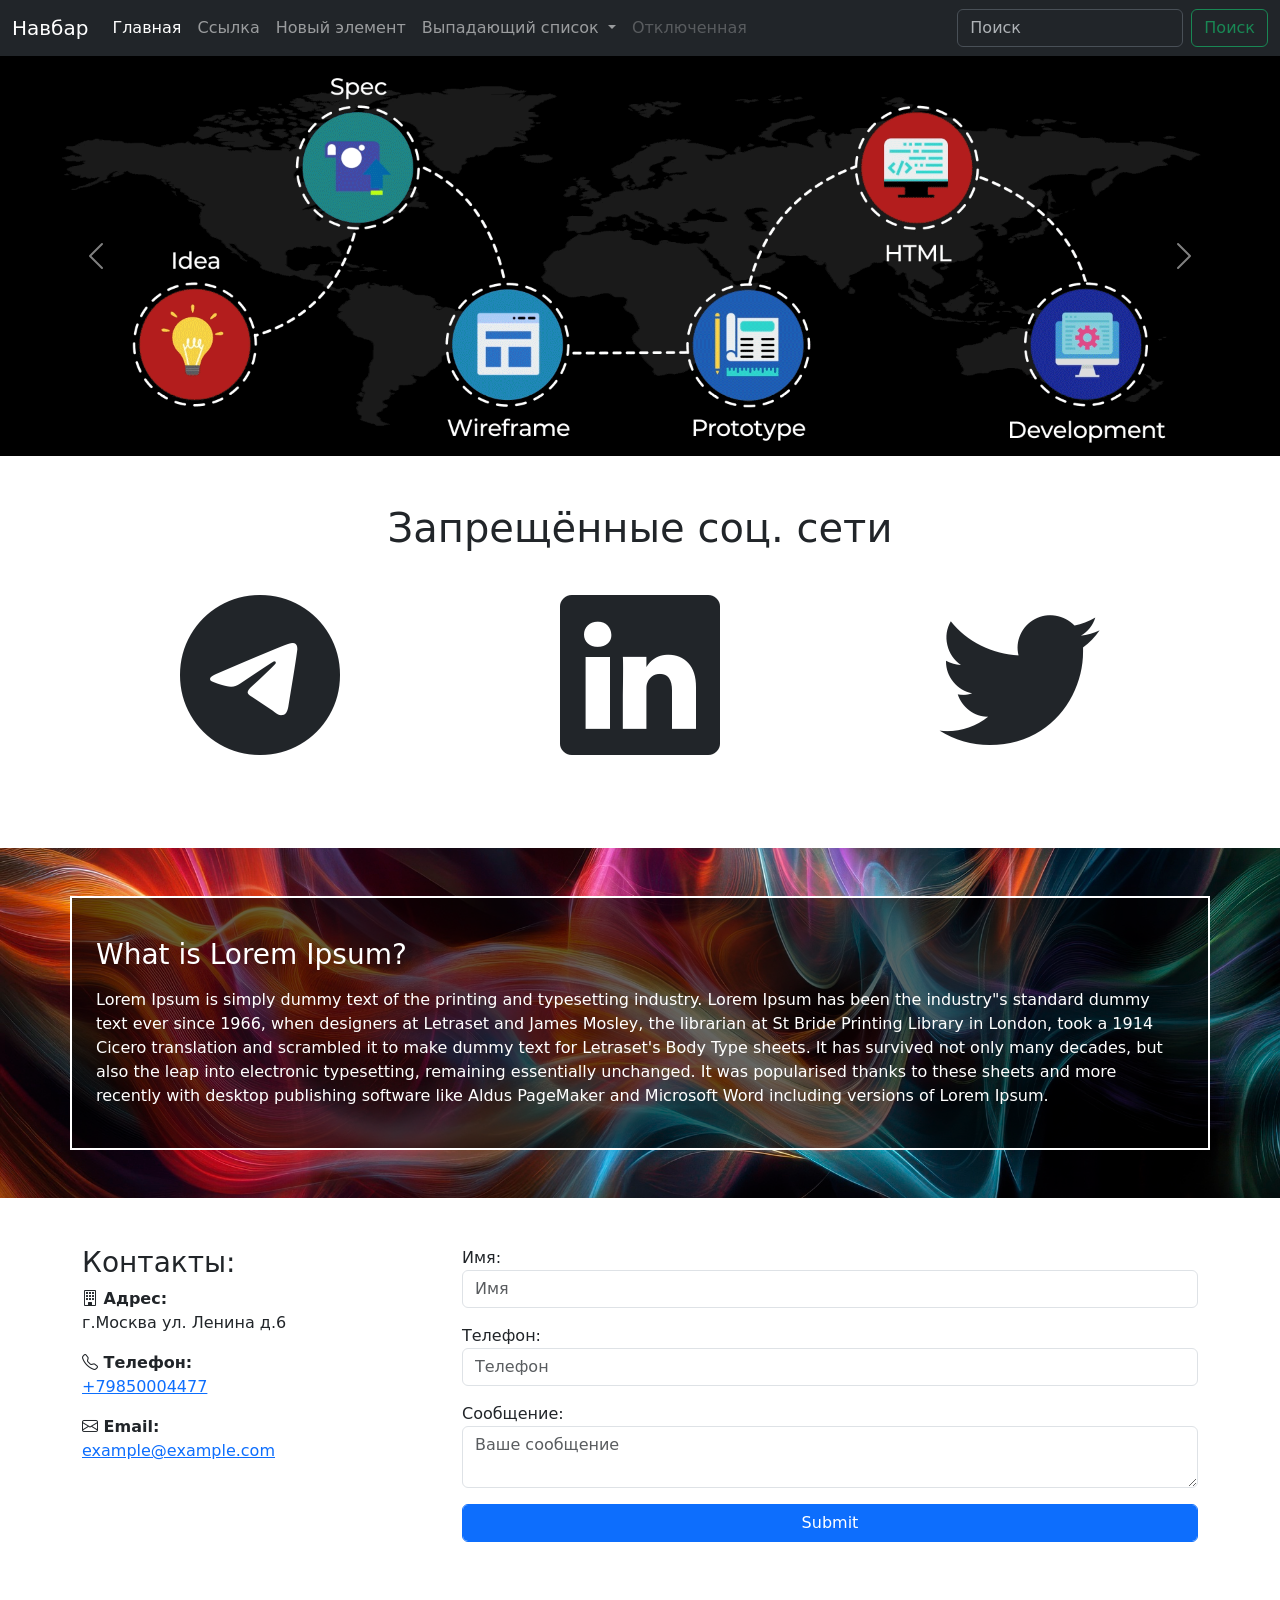
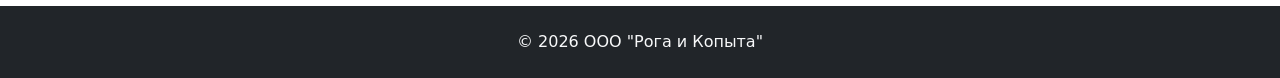
==== page.html @ dc10f3df "first commit" ====
<!doctype html>
<html lang="en">
<head>
  <meta charset="utf-8">
  <meta name="viewport" content="width=device-width, initial-scale=1">
  <title>Bootstrap demo</title>
  <link href="https://cdn.jsdelivr.net/npm/bootstrap@5.3.3/dist/css/bootstrap.min.css" rel="stylesheet" integrity="sha384-QWTKZyjpPEjISv5WaRU9OFeRpok6YctnYmDr5pNlyT2bRjXh0JMhjY6hW+ALEwIH" crossorigin="anonymous">
  <link rel="stylesheet" href="https://cdn.jsdelivr.net/npm/bootstrap-icons@1.11.1/font/bootstrap-icons.css">
</head>
<body>
  <nav class="navbar navbar-expand-lg bg-dark" data-bs-theme="dark">
    <div class="container-fluid">
      <a class="navbar-brand" href="#">Навбар</a>
      <button class="navbar-toggler" type="button" data-bs-toggle="collapse" data-bs-target="#navbarSupportedContent" aria-controls="navbarSupportedContent" aria-expanded="false" aria-label="Переключатель навигации">
        <span class="navbar-toggler-icon"></span>
      </button>
      <div class="collapse navbar-collapse" id="navbarSupportedContent">
        <ul class="navbar-nav me-auto mb-2 mb-lg-0">
          <li class="nav-item">
            <a class="nav-link active" aria-current="page" href="#">Главная</a>
          </li>
          <li class="nav-item">
            <a class="nav-link" href="#">Ссылка</a>
          </li>
          <li class="nav-item">
            <a class="nav-link" href="#">Новый элемент</a>
          </li>
          <li class="nav-item dropdown">
            <a class="nav-link dropdown-toggle" href="#" role="button" data-bs-toggle="dropdown" aria-expanded="false">
              Выпадающий список
            </a>
            <ul class="dropdown-menu">
              <li><a class="dropdown-item" href="#">Действие</a></li>
              <li><a class="dropdown-item" href="#">Другое действие</a></li>
              <li><hr class="dropdown-divider"></li>
              <li><a class="dropdown-item" href="#">Что-то еще здесь</a></li>
            </ul>
          </li>
          <li class="nav-item">
            <a class="nav-link disabled">Отключенная</a>
          </li>
        </ul>
        <form class="d-flex" role="search">
          <input class="form-control me-2" type="search" placeholder="Поиск" aria-label="Поиск">
          <button class="btn btn-outline-success" type="submit">Поиск</button>
        </form>
      </div>
    </div>
  </nav>


  <div id="carouselExample" class="carousel slide">
    <div class="carousel-inner">
      <div class="carousel-item active">
        <img src="img/slide.gif" class="d-block w-100" alt="...">
      </div>
      <div class="carousel-item">
        <img src="img/slide.jpg" class="d-block w-100" alt="...">
      </div>
      <div class="carousel-item">
        <img src="img/slide.jpeg" class="d-block w-100" alt="...">
      </div>
    </div>
    <button class="carousel-control-prev" type="button" data-bs-target="#carouselExample" data-bs-slide="prev">
      <span class="carousel-control-prev-icon" aria-hidden="true"></span>
      <span class="visually-hidden">Предыдущий</span>
    </button>
    <button class="carousel-control-next" type="button" data-bs-target="#carouselExample" data-bs-slide="next">
      <span class="carousel-control-next-icon" aria-hidden="true"></span>
      <span class="visually-hidden">Следующий</span>
    </button>
  </div>


  <div class="container text-center my-5">
    <h1>Запрещённые соц. сети</h1>
    <div class="row">
      <div class="col-sm-4">
        <i class="bi bi-telegram" style="font-size: 10rem;"></i>
      </div>
      <div class="col-sm-4">
        <i class="bi bi-linkedin"  style="font-size: 10rem;"></i>
      </div>
      <div class="col-sm-4">
        <i class="bi bi-twitter"  style="font-size: 10rem;"></i>
      </div>
    </div>
  </div>

  <div class="container-fluid p-5" style="background: url(img/spectrum-flashes-coloured-light.jpg) no-repeat center; background-size: cover; color: white;">
    <div class="container p-4 mx-auto" style="background: rgba(0,0,0,.6); border: 2px solid white;">
      <h3 class="my-3">What is Lorem Ipsum?</h3>
      <p>
        Lorem Ipsum is simply dummy text of the printing and typesetting industry. Lorem Ipsum has been the industry"s standard dummy text ever since 1966, when designers at Letraset and James Mosley, the librarian at St Bride Printing Library in London, took a 1914 Cicero translation and scrambled it to make dummy text for Letraset's Body Type sheets. It has survived not only many decades, but also the leap into electronic typesetting, remaining essentially unchanged. It was popularised thanks to these sheets and more recently with desktop publishing software like Aldus PageMaker and Microsoft Word including versions of Lorem Ipsum.
      </p>
    </div>
  </div>

  <div class="container my-5">
    <div class="row">
      <div class="col-md-4" itemscope itemtype="http://schema.org/Organization">
        <h3>Контакты:</h3>
        <p itemprop="address" itemscope itemtype="http://schema.org/PostalAddress">
          <strong><i class="bi bi-building"></i> Адрес:</strong><br>
          <span itemprop="addressLocality">г.Москва </span>
          <span itemprop="streetAddress">ул. Ленина д.6</span>
        </p>
        <p>
          <strong><i class="bi bi-telephone"></i> Телефон:</strong>
          <br><span itemprop="telephone"><a href="tel:+79850004477">+79850004477</a></span>
        </p>
        <p>
          <strong><i class="bi bi-envelope"></i> Email:</strong>
          <br><span itemprop="email"><a href="mailto:example@example.com">example@example.com</a></span>
        </p>
      </div>
      <div class="col-md-8">
        <form action="">
          <div class="mb-3">
            <label for="name">Имя:</label>
            <input id="name" type="text" class="form-control" placeholder="Имя">
          </div>
          <div class="mb-3">
            <label for="phone">Телефон:</label>
            <input id="phone" type="text" class="form-control" placeholder="Телефон">
          </div>
          <div class="mb-3">
            <label for="message">Сообщение:</label>
            <textarea id="message" class="form-control" placeholder="Ваше сообщение"></textarea>
          </div>
          <div class="mb-3">
            <input type="submit" class="form-control btn btn-primary">
          </div>
        </form>
      </div>
    </div>
  </div>
  <footer class="container-fluid bg-dark text-light">
    <div class="container text-center py-4">&copy; 2026 ООО "Рога и Копыта"</div>
  </footer>
  <script src="https://cdn.jsdelivr.net/npm/bootstrap@5.3.3/dist/js/bootstrap.bundle.min.js" integrity="sha384-YvpcrYf0tY3lHB60NNkmXc5s9fDVZLESaAA55NDzOxhy9GkcIdslK1eN7N6jIeHz" crossorigin="anonymous"></script>
</body>
</html>
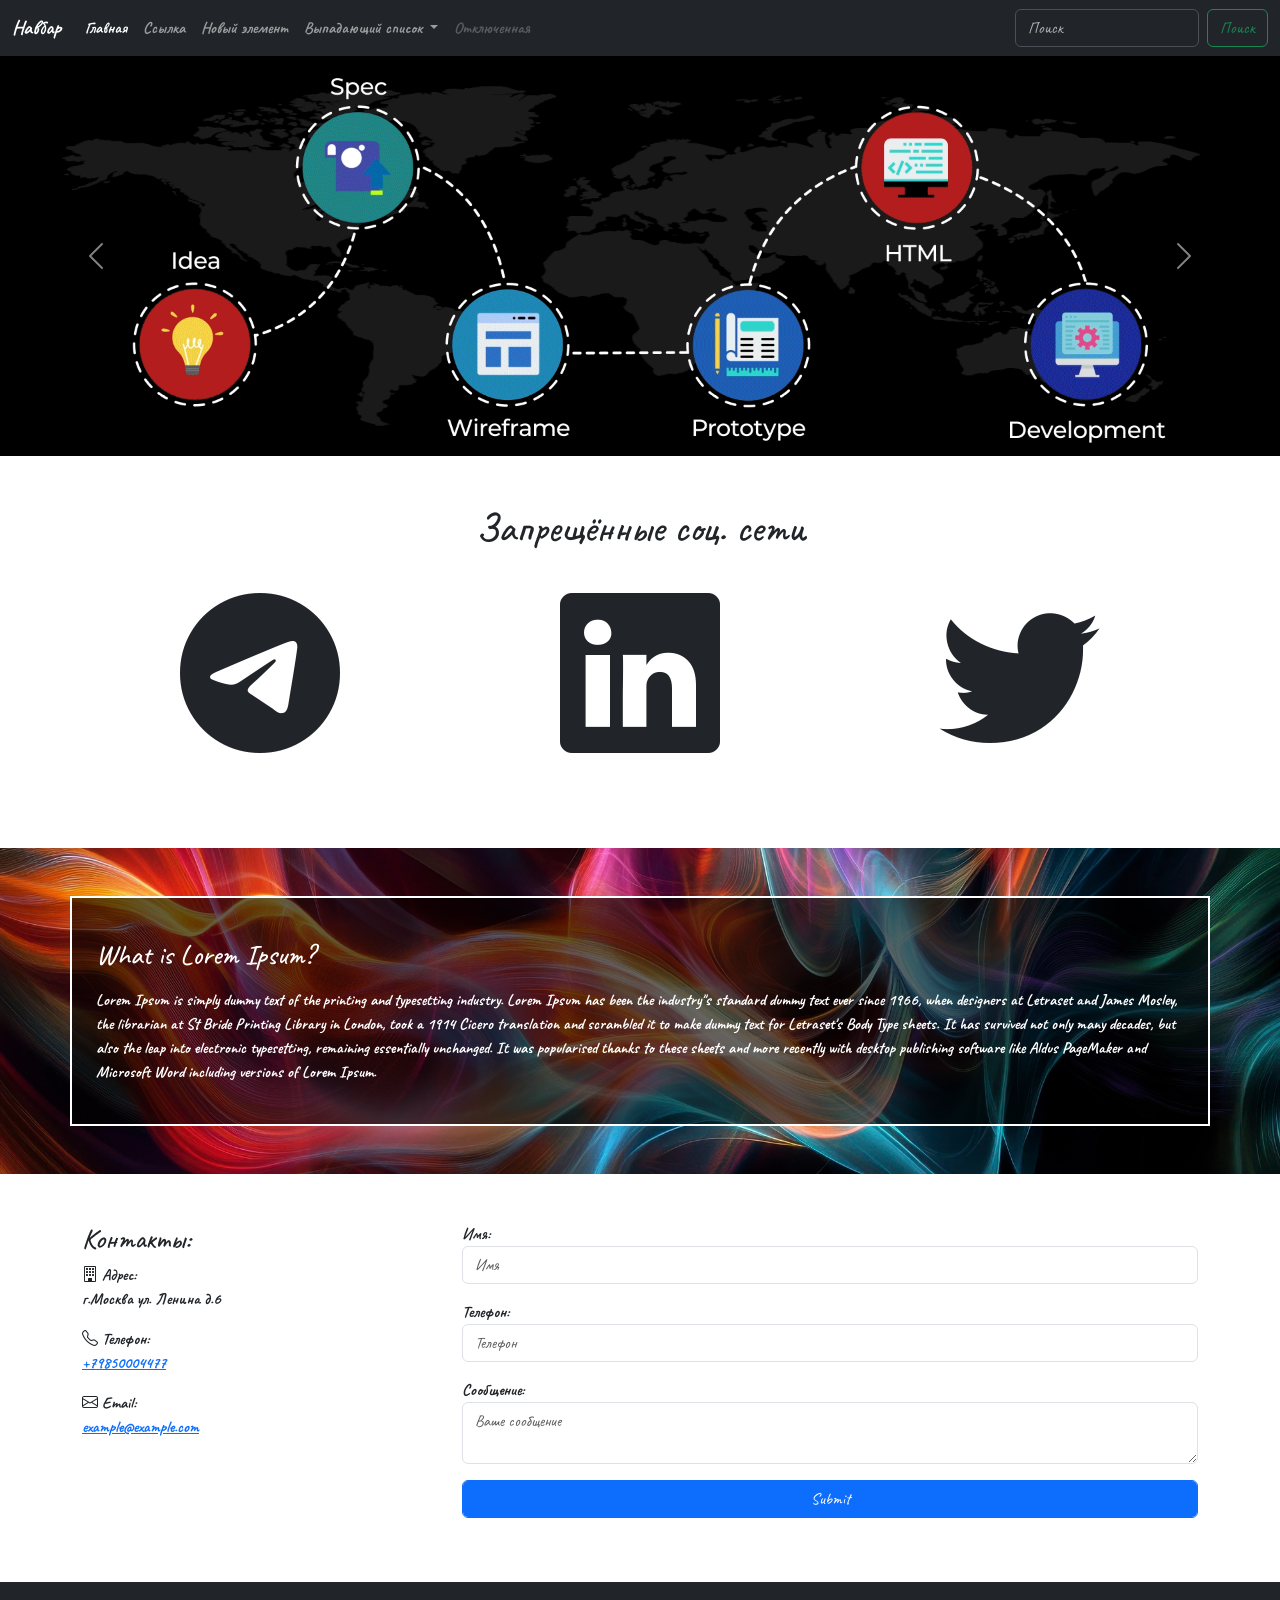
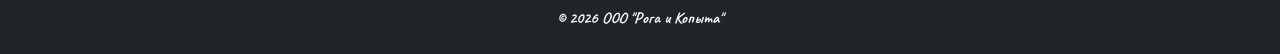
==== commit 612c073a: "add style.css" ====
--- a/page.html
+++ b/page.html
@@ -6,6 +6,7 @@
   <title>Bootstrap demo</title>
   <link href="https://cdn.jsdelivr.net/npm/bootstrap@5.3.3/dist/css/bootstrap.min.css" rel="stylesheet" integrity="sha384-QWTKZyjpPEjISv5WaRU9OFeRpok6YctnYmDr5pNlyT2bRjXh0JMhjY6hW+ALEwIH" crossorigin="anonymous">
   <link rel="stylesheet" href="https://cdn.jsdelivr.net/npm/bootstrap-icons@1.11.1/font/bootstrap-icons.css">
+  <link rel="stylesheet" href="css/style.css">
 </head>
 <body>
   <nav class="navbar navbar-expand-lg bg-dark" data-bs-theme="dark">
--- a/css/style.css
+++ b/css/style.css
@@ -0,0 +1,8 @@
+@import url('https://fonts.googleapis.com/css2?family=Caveat:wght@400..700&display=swap');
+
+* {
+    font-family: "Caveat", cursive;
+    font-optical-sizing: auto;
+    font-weight: 700;
+    font-style: normal;
+}
